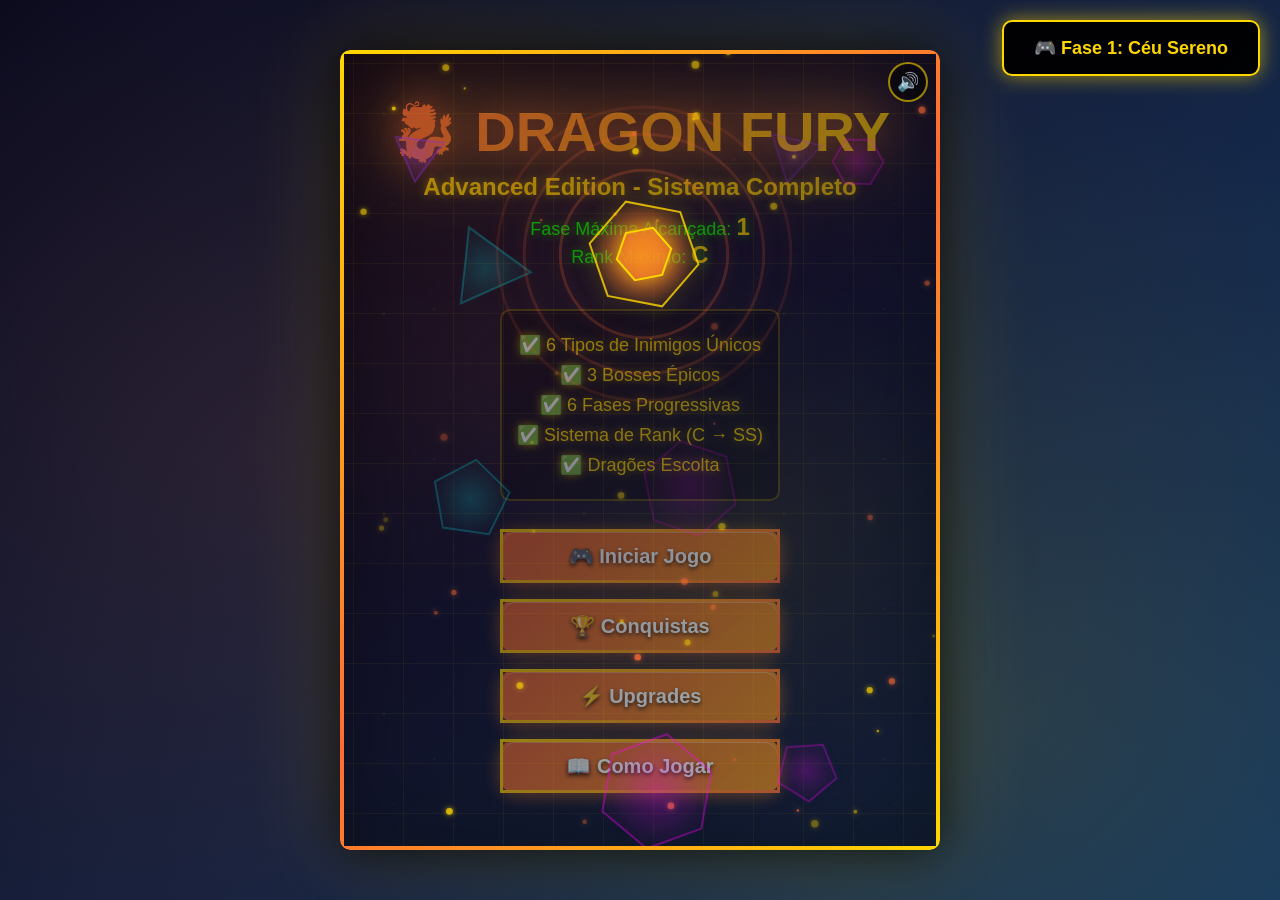
==== jogos/dragon fury/index.html @ 1b471805 "Add files via upload" ====
<!DOCTYPE html>
<html lang="pt-BR">
<head>
    <meta charset="UTF-8">
    <meta name="viewport" content="width=device-width, initial-scale=1.0">
    <title>Dragon Fury - Advanced Edition</title>
    <link rel="stylesheet" href="style.css">
</head>
<body>
    <div id="game-container">
        <!-- 🔧 NOVO: Botão de Mudo (áudio sintetizado via Web Audio API) -->
        <button id="mute-toggle-btn" class="mute-toggle-btn" onclick="audioSystem.toggleMute()" aria-label="Ativar/Desativar Som">🔊</button>
        
        <!-- Menu Principal -->
        <div id="main-menu" class="menu">
            <h1>🐉 DRAGON FURY</h1>
            <h2>Advanced Edition - Sistema Completo</h2>
            <div class="stage-info">
                <p>Fase Máxima Alcançada: <span id="max-stage-display">1</span></p>
                <p>Rank Máximo: <span id="max-rank-display">C</span></p>
            </div>
            <div class="features-list">
                <p>✅ 6 Tipos de Inimigos Únicos</p>
                <p>✅ 3 Bosses Épicos</p>
                <p>✅ 6 Fases Progressivas</p>
                <p>✅ Sistema de Rank (C → SS)</p>
                <p>✅ Dragões Escolta</p>
            </div>
            <button class="menu-button" onclick="game.startGame()">🎮 Iniciar Jogo</button>
            <button class="menu-button" onclick="ui.showAchievements()">🏆 Conquistas</button>
            <button class="menu-button" onclick="ui.showUpgrades()">⚡ Upgrades</button>
            <button class="menu-button" onclick="ui.showInstructions()">📖 Como Jogar</button>
        </div>

        <!-- Canvas do Jogo -->
        <canvas id="gameCanvas" width="600" height="800"></canvas>

        <!-- HUD (Agora desenhado via Canvas, mas mantido para compatibilidade) -->
        <div id="hud" class="hud" style="display: none;">
            <div class="hud-item"><span class="hud-icon">💰</span> Moedas: <span id="coins">0</span></div>
            <div class="hud-item"><span class="hud-icon">🎯</span> Pontos: <span id="score">0</span></div>
            <div class="hud-item"><span class="hud-icon">❤️</span> Vida: <span id="health">100</span></div>
            <div class="hud-item"><span class="hud-icon">🔥</span> Fogo: <span id="firepower">1</span></div>
        </div>

        <!-- 🔧 NOVO: Controles Touch para Mobile (o jogo só tinha teclado) -->
        <div id="touch-controls" class="touch-controls" style="display: none;">
            <div id="touch-dpad" class="touch-dpad">
                <button class="dpad-btn dpad-up" data-key="ArrowUp" aria-label="Cima">▲</button>
                <button class="dpad-btn dpad-left" data-key="ArrowLeft" aria-label="Esquerda">◀</button>
                <button class="dpad-btn dpad-right" data-key="ArrowRight" aria-label="Direita">▶</button>
                <button class="dpad-btn dpad-down" data-key="ArrowDown" aria-label="Baixo">▼</button>
            </div>
            <button id="touch-fire" class="touch-fire-btn" data-key=" " aria-label="Atirar">🔥</button>
        </div>

        <!-- Menu de Pause -->
        <div id="pause-menu" class="pause-menu">
            <h2>⏸️ PAUSADO</h2>
            <button class="menu-button" onclick="game.resumeGame()">▶️ Continuar</button>
            <button class="menu-button" onclick="ui.showUpgradesFromPause()">⚡ Upgrades</button>
            <button class="menu-button" onclick="game.returnToMenu()">🏠 Menu Principal</button>
        </div>

        <!-- Fase Completa -->
        <div id="stage-complete" class="stage-complete">
            <h2 id="stage-complete-title">Fase Completa!</h2>
            <h3 id="stage-complete-name">Céu Sereno</h3>
            <div class="stage-complete-stars">⭐⭐⭐</div>
            <div id="rank-display" class="rank-display">
                <p>Rank: <span id="final-rank">B</span></p>
                <p>Bônus: <span id="rank-bonus">25</span> moedas</p>
            </div>
            <p>Pontuação: <span id="stage-complete-score">0</span></p>
            <p>Moedas: <span id="stage-complete-coins">0</span></p>
            <p class="stage-complete-hint">Pressione ENTER ou ESPAÇO para pular</p>
        </div>

        <!-- Jogo Completo -->
        <div id="game-complete" class="game-complete">
            <h2>🏆 PARABÉNS! 🏆</h2>
            <h3>VOCÊ COMPLETOU DRAGON FURY!</h3>
            <div class="game-complete-stars">⭐⭐⭐⭐⭐</div>
            <p>Pontuação Final: <span id="game-complete-score">0</span></p>
            <p>Moedas Totais: <span id="game-complete-coins">0</span></p>
            <p>Rank Final: <span id="game-complete-rank">A</span></p>
            <p class="game-complete-bonus">🎁 Bônus: +1000 Moedas!</p>
            <button class="menu-button" onclick="game.restartGame()">🔄 Jogar Novamente</button>
            <button class="menu-button" onclick="game.returnToMenu()">🏠 Menu Principal</button>
        </div>

        <!-- Game Over -->
        <div id="game-over" class="game-over">
            <h2>💀 GAME OVER</h2>
            <p>Fase Alcançada: <span id="final-stage">1</span></p>
            <p>Rank Final: <span id="gameover-rank">C</span></p>
            <p>Pontuação Final: <span id="final-score">0</span></p>
            <p>Moedas Coletadas: <span id="final-coins">0</span></p>
            <p>Distância Percorrida: <span id="final-distance">0</span>m</p>
            <button class="menu-button" onclick="game.restartGame()">🔄 Jogar Novamente</button>
            <button class="menu-button" onclick="game.returnToMenu()">🏠 Menu Principal</button>
        </div>

        <!-- Painel de Conquistas -->
        <div id="achievements-panel" class="achievements-panel">
            <h2>🏆 CONQUISTAS</h2>
            <div id="achievements-list"></div>
            <button class="close-button" onclick="ui.closeAchievements()">Fechar</button>
        </div>

        <!-- Painel de Upgrades -->
        <div id="upgrades-panel" class="upgrades-panel">
            <h2>⚡ UPGRADES</h2>
            <div id="upgrades-list"></div>
            <button class="close-button" onclick="ui.closeUpgrades()">Fechar</button>
        </div>
    </div>

    <!-- 🔧 NOVO: helpers de polígonos (usados por inimigos e bosses) -->
    <script src="geo-utils.js"></script>
    
    <!-- 🔧 NOVO: sistema de áudio sintetizado (Web Audio API) -->
    <script src="audio-system.js"></script>
    
    <!-- Scripts Originais -->
    <script src="data.js"></script>
    <script src="player.js"></script>
    
    <!-- ✨ ENHANCED: Sistema de Melhorias Visuais -->
    <script src="visual-enhancements.js"></script>
    
    <!-- ✨ NOVO: Sistemas de Efeitos Visuais Avançados -->
    <script src="coin-effects.js"></script>
    <script src="powerup-effects.js"></script>
    
    <script src="entities.js"></script>
    <script src="achievements.js"></script>
    <script src="upgrades.js"></script>
    
    <!-- ✨ NOVO: Sistema de Rank -->
    <script src="rank-system.js"></script>
    
    <!-- 🔧 CORRIGIDO: Usar versões corrigidas de UI e Game -->
    <script src="ui.js"></script>
    <script src="game.js"></script>
    
    <!-- Novos Sistemas -->
    <script src="dragon-escorts.js"></script>
    
    <!-- ✨ NOVO: Sistemas de Inimigos com IA -->
    <script src="enemy-projectiles.js"></script>
    <script src="enemy-types.js"></script>
    <script src="enemy-ai.js"></script>
    
    <script src="enemy-system.js"></script>
    <script src="boss-system.js"></script>
    <script src="phase-system.js"></script>
    <script src="phase-effects.js"></script> <!-- Efeitos visuais das fases -->
    
    <!-- ✨ NOVO: Sistemas de Transições e Parallax -->
    <script src="phase-transitions.js"></script>
    <script src="parallax-system.js"></script>
    
    <!-- ✨ NOVO: Arquivos de Fases Individuais -->
    <script src="phase1-ceu-sereno.js"></script>
    <script src="phase2-tempestade-iminente.js"></script>
    <script src="phase3-furia-ardente.js"></script>
    <script src="phase4-abismo-sombrio.js"></script>
    <script src="phase5-invasao-cosmica.js"></script>
    <script src="phase-manager.js"></script> <!-- Gerenciador de fases -->
    
    <script src="spawn-system.js"></script>
    <script src="collision-system.js"></script>
    <script src="hud-system.js"></script>
    <script src="integration.js"></script>
    
    <!-- 🔧 CRÍTICO: Menu System - ADICIONADO! -->
    <script src="menu-system.js"></script>
    
    <!-- 🔧 NOVO: Controles Touch para Mobile -->
    <script src="touch-controls.js"></script>
    
    <!-- Inicialização -->
    <script src="main.js"></script>
    
    <!-- ✨ ENHANCED: Integração de Efeitos Visuais -->
    <script src="visual-integration.js"></script>
</body>
</html>
---- jogos/dragon fury/style.css ----
* {
    margin: 0;
    padding: 0;
    box-sizing: border-box;
}

body {
    font-family: 'Arial', sans-serif;
    background: 
        radial-gradient(circle at 20% 50%, rgba(255, 107, 53, 0.1) 0%, transparent 50%),
        radial-gradient(circle at 80% 80%, rgba(255, 215, 0, 0.1) 0%, transparent 50%),
        linear-gradient(135deg, #0a0a1e 0%, #16213e 50%, #0f3460 100%);
    color: #ffffff;
    display: flex;
    justify-content: center;
    align-items: center;
    min-height: 100vh;
    overflow: hidden;
    animation: bgPulse 8s ease-in-out infinite;
}

@keyframes bgPulse {
    0%, 100% { background-position: 0% 50%; }
    50% { background-position: 100% 50%; }
}

#game-container {
    position: relative;
    /* 🔧 BUGFIX: era fixo em 600x800px e estourava a largura em qualquer
       tela menor que 600px (praticamente todo celular), forçando scroll
       horizontal e cortando o jogo. Agora escala mantendo a proporção
       3:4 original, mas nunca passa do tamanho da viewport. */
    width: 600px;
    height: 800px;
    max-width: 100vw;
    max-height: 100vh;
    aspect-ratio: 3 / 4;
    box-shadow: 
        0 0 50px rgba(0, 0, 0, 0.8),
        0 0 100px rgba(255, 215, 0, 0.2),
        inset 0 0 50px rgba(255, 215, 0, 0.05);
    border-radius: 10px;
    overflow: hidden;
}

#gameCanvas {
    display: none;
    /* 🔧 BUGFIX: canvas agora acompanha o tamanho do #game-container
       (a resolução interna continua 600x800 no HTML, então as coordenadas
       do jogo — posição do dragão, inimigos etc — não mudam, só o
       tamanho visual na tela muda). */
    width: 100%;
    height: 100%;
    background: #000000;
    border: 4px solid;
    border-image: linear-gradient(135deg, #FFD700, #FF6B35, #FFD700) 1;
    box-shadow: 
        0 0 30px rgba(255, 215, 0, 0.6),
        0 0 60px rgba(255, 107, 53, 0.3),
        inset 0 0 100px rgba(0, 0, 0, 0.8);
    border-radius: 8px;
}

/* ===== MENU PRINCIPAL ===== */
.menu {
    position: absolute;
    top: 0;
    left: 0;
    width: 100%;
    height: 100%;
    background: 
        radial-gradient(circle at 30% 40%, rgba(255, 107, 53, 0.1) 0%, transparent 40%),
        radial-gradient(circle at 70% 60%, rgba(255, 215, 0, 0.1) 0%, transparent 40%),
        linear-gradient(135deg, #0f0f23 0%, #1a1a3e 100%);
    display: flex;
    flex-direction: column;
    justify-content: center;
    align-items: center;
    text-align: center;
    padding: 20px 30px;
    border: 4px solid;
    border-image: linear-gradient(135deg, #FFD700, #FF6B35, #FFD700) 1;
    box-shadow: 
        0 0 30px rgba(255, 215, 0, 0.4),
        0 0 60px rgba(255, 107, 53, 0.2),
        inset 0 0 100px rgba(0, 0, 0, 0.5);
    border-radius: 10px;
    overflow-y: auto;
}

.menu::before {
    content: '';
    position: absolute;
    top: 0;
    left: 0;
    width: 100%;
    height: 100%;
    background: 
        radial-gradient(2px 2px at 20% 30%, rgba(255, 215, 0, 0.3), transparent),
        radial-gradient(2px 2px at 60% 70%, rgba(255, 107, 53, 0.3), transparent),
        radial-gradient(1px 1px at 50% 50%, rgba(255, 255, 255, 0.2), transparent),
        radial-gradient(1px 1px at 80% 10%, rgba(255, 215, 0, 0.2), transparent);
    background-size: 200px 200px, 150px 150px, 100px 100px, 180px 180px;
    animation: stars 60s linear infinite;
    opacity: 0.6;
    pointer-events: none;
}

@keyframes stars {
    from { transform: translateY(0); }
    to { transform: translateY(-200px); }
}

.menu h1 {
    font-size: 56px;
    background: linear-gradient(135deg, #FF6B35, #FFD700, #FF6B35);
    background-size: 200% 200%;
    -webkit-background-clip: text;
    -webkit-text-fill-color: transparent;
    background-clip: text;
    filter: drop-shadow(0 0 20px rgba(255, 107, 53, 0.8))
            drop-shadow(0 0 40px rgba(255, 215, 0, 0.5))
            drop-shadow(0 0 60px rgba(255, 107, 53, 0.3));
    margin-bottom: 8px;
    animation: pulse 2s infinite, gradientShift 3s ease infinite;
}

@keyframes gradientShift {
    0%, 100% { background-position: 0% 50%; }
    50% { background-position: 100% 50%; }
}

.menu h2 {
    font-size: 24px;
    color: #FFD700;
    margin-bottom: 12px;
    text-shadow: 0 0 10px rgba(255, 215, 0, 0.6);
}

.stage-info {
    font-size: 18px;
    color: #00FF00;
    margin-bottom: 20px;
    text-shadow: 0 0 10px rgba(0, 255, 0, 0.6);
}

.stage-info span {
    color: #FFD700;
    font-weight: bold;
    font-size: 24px;
}

@keyframes pulse {
    0%, 100% {
        transform: scale(1);
    }
    50% {
        transform: scale(1.05);
    }
}

.menu-button {
    width: 280px;
    padding: 12px 25px;
    margin: 8px;
    font-size: 20px;
    font-weight: bold;
    color: #ffffff;
    background: linear-gradient(135deg, 
        rgba(255, 107, 53, 0.9) 0%, 
        rgba(247, 147, 30, 0.9) 100%);
    backdrop-filter: blur(10px);
    border: 3px solid;
    border-image: linear-gradient(135deg, #FFD700, #FF6B35) 1;
    border-radius: 15px;
    cursor: pointer;
    transition: all 0.4s cubic-bezier(0.175, 0.885, 0.32, 1.275);
    text-shadow: 0 2px 4px rgba(0, 0, 0, 0.8);
    box-shadow: 
        0 4px 15px rgba(255, 107, 53, 0.4),
        0 0 20px rgba(255, 215, 0, 0.2),
        inset 0 1px 0 rgba(255, 255, 255, 0.3);
    position: relative;
    overflow: hidden;
}

.menu-button::before {
    content: '';
    position: absolute;
    top: 0;
    left: -100%;
    width: 100%;
    height: 100%;
    background: linear-gradient(90deg, 
        transparent, 
        rgba(255, 255, 255, 0.3), 
        transparent);
    transition: left 0.5s;
}

.menu-button:hover::before {
    left: 100%;
}

.menu-button:hover {
    transform: translateY(-5px) scale(1.05);
    box-shadow: 
        0 8px 30px rgba(255, 107, 53, 0.6),
        0 0 40px rgba(255, 215, 0, 0.4),
        inset 0 1px 0 rgba(255, 255, 255, 0.5);
    background: linear-gradient(135deg, 
        rgba(247, 147, 30, 0.95) 0%, 
        rgba(255, 107, 53, 0.95) 100%);
    border-width: 4px;
}

.menu-button:active {
    transform: translateY(0);
}

/* ===== HUD ===== */
.hud {
    position: absolute;
    top: 10px;
    right: 10px;
    display: none;
    background: rgba(0, 0, 0, 0.8);
    padding: 15px;
    border-radius: 10px;
    border: 2px solid #FFD700;
    box-shadow: 0 0 20px rgba(255, 215, 0, 0.4);
    min-width: 200px;
}

.hud-item {
    font-size: 18px;
    margin: 8px 0;
    color: #FFD700;
    font-weight: bold;
    text-shadow: 0 2px 4px rgba(0, 0, 0, 0.8);
    display: flex;
    align-items: center;
    gap: 8px;
}

.hud-icon {
    font-size: 24px;
}

/* ===== MENU DE PAUSE ===== */
.pause-menu {
    position: absolute;
    top: 50%;
    left: 50%;
    transform: translate(-50%, -50%);
    background: rgba(0, 0, 0, 0.95);
    padding: 40px;
    border-radius: 20px;
    border: 3px solid #FFD700;
    display: none;
    text-align: center;
    box-shadow: 0 0 50px rgba(255, 215, 0, 0.6);
}

.pause-menu h2 {
    font-size: 48px;
    color: #FFD700;
    margin-bottom: 30px;
    text-shadow: 0 0 15px rgba(255, 215, 0, 0.8);
}

/* ===== GAME OVER ===== */
.game-over {
    position: absolute;
    top: 50%;
    left: 50%;
    transform: translate(-50%, -50%);
    background: rgba(0, 0, 0, 0.95);
    padding: 40px;
    border-radius: 20px;
    border: 3px solid #FF0000;
    display: none;
    text-align: center;
    min-width: 400px;
    box-shadow: 0 0 50px rgba(255, 0, 0, 0.6);
}

.game-over h2 {
    font-size: 54px;
    color: #FF0000;
    margin-bottom: 25px;
    text-shadow: 0 0 20px rgba(255, 0, 0, 0.8);
}

.game-over p {
    font-size: 22px;
    color: #FFD700;
    margin: 15px 0;
    text-shadow: 0 2px 4px rgba(0, 0, 0, 0.8);
}

/* ===== STAGE COMPLETE ===== */
.stage-complete {
    position: absolute;
    top: 50%;
    left: 50%;
    transform: translate(-50%, -50%);
    background: rgba(0, 0, 0, 0.95);
    padding: 50px;
    border-radius: 20px;
    border: 3px solid #00FF00;
    display: none;
    text-align: center;
    min-width: 450px;
    box-shadow: 0 0 50px rgba(0, 255, 0, 0.6);
    animation: stageAppear 0.5s ease-out;
}

@keyframes stageAppear {
    from {
        opacity: 0;
        transform: translate(-50%, -60%) scale(0.8);
    }
    to {
        opacity: 1;
        transform: translate(-50%, -50%) scale(1);
    }
}

.stage-complete h2 {
    font-size: 48px;
    color: #00FF00;
    margin-bottom: 15px;
    text-shadow: 0 0 20px rgba(0, 255, 0, 0.8);
}

.stage-complete h3 {
    font-size: 32px;
    color: #FFD700;
    margin-bottom: 20px;
    text-shadow: 0 0 15px rgba(255, 215, 0, 0.8);
}

.stage-complete-stars {
    font-size: 48px;
    margin: 20px 0;
    animation: starPulse 1s infinite;
}

@keyframes starPulse {
    0%, 100% { transform: scale(1); }
    50% { transform: scale(1.1); }
}

.stage-complete p {
    font-size: 24px;
    color: #FFD700;
    margin: 15px 0;
    text-shadow: 0 2px 4px rgba(0, 0, 0, 0.8);
}

.stage-complete-hint {
    font-size: 20px !important;
    color: #FFFFFF !important;
    margin-top: 30px !important;
    animation: blink 1.5s infinite;
}

.stage-complete-countdown {
    font-size: 28px !important;
    color: #00FF00 !important;
    margin: 20px 0 !important;
    font-weight: bold !important;
    text-shadow: 0 0 20px rgba(0, 255, 0, 0.8), 0 0 40px rgba(0, 255, 0, 0.5) !important;
    animation: pulse 1s infinite;
}

@keyframes blink {
    0%, 100% { opacity: 1; }
    50% { opacity: 0.3; }
}

/* ===== GAME COMPLETE ===== */
.game-complete {
    position: absolute;
    top: 50%;
    left: 50%;
    transform: translate(-50%, -50%);
    background: linear-gradient(135deg, rgba(255, 215, 0, 0.2) 0%, rgba(0, 0, 0, 0.95) 100%);
    padding: 50px;
    border-radius: 20px;
    border: 3px solid #FFD700;
    display: none;
    text-align: center;
    min-width: 500px;
    box-shadow: 0 0 60px rgba(255, 215, 0, 0.8);
    animation: victoryAppear 0.8s ease-out;
}

@keyframes victoryAppear {
    from {
        opacity: 0;
        transform: translate(-50%, -60%) scale(0.5) rotate(-10deg);
    }
    to {
        opacity: 1;
        transform: translate(-50%, -50%) scale(1) rotate(0deg);
    }
}

.game-complete h2 {
    font-size: 56px;
    color: #FFD700;
    margin-bottom: 15px;
    text-shadow: 0 0 30px rgba(255, 215, 0, 1);
    animation: rainbow 3s infinite;
}

@keyframes rainbow {
    0% { color: #FFD700; }
    33% { color: #FF6B35; }
    66% { color: #00FF00; }
    100% { color: #FFD700; }
}

.game-complete h3 {
    font-size: 32px;
    color: #FFFFFF;
    margin-bottom: 25px;
    text-shadow: 0 0 15px rgba(255, 255, 255, 0.8);
}

.game-complete-stars {
    font-size: 56px;
    margin: 25px 0;
    animation: starSpin 2s infinite;
}

@keyframes starSpin {
    0% { transform: rotate(0deg) scale(1); }
    50% { transform: rotate(180deg) scale(1.2); }
    100% { transform: rotate(360deg) scale(1); }
}

.game-complete p {
    font-size: 26px;
    color: #FFD700;
    margin: 15px 0;
    text-shadow: 0 2px 4px rgba(0, 0, 0, 0.8);
}

.game-complete-bonus {
    font-size: 28px !important;
    color: #00FF00 !important;
    margin-top: 25px !important;
    animation: bounce 1s infinite;
}

@keyframes bounce {
    0%, 100% { transform: translateY(0); }
    50% { transform: translateY(-10px); }
}

/* ===== PAINÉIS ===== */
.achievements-panel,
.upgrades-panel {
    position: absolute;
    top: 0;
    left: 0;
    width: 100%;
    height: 100%;
    background: linear-gradient(135deg, #0f0f23 0%, #1a1a3e 100%);
    display: none;
    flex-direction: column;
    padding: 30px;
    overflow-y: auto;
    border: 3px solid #FFD700;
}

.achievements-panel h2,
.upgrades-panel h2 {
    font-size: 42px;
    color: #FFD700;
    text-align: center;
    margin-bottom: 25px;
    text-shadow: 0 0 15px rgba(255, 215, 0, 0.8);
}

#achievements-list,
#upgrades-list {
    flex: 1;
    overflow-y: auto;
    padding: 10px;
}

/* ===== CONQUISTAS ===== */
.achievement {
    background: rgba(20, 20, 40, 0.8);
    border: 2px solid #555;
    border-radius: 10px;
    padding: 15px;
    margin: 10px 0;
    display: flex;
    align-items: center;
    transition: all 0.3s;
}

.achievement.unlocked {
    border-color: #FFD700;
    background: rgba(255, 215, 0, 0.1);
    box-shadow: 0 0 15px rgba(255, 215, 0, 0.3);
}

.achievement-icon {
    font-size: 48px;
    margin-right: 20px;
    min-width: 60px;
    text-align: center;
}

.achievement-info h3 {
    font-size: 22px;
    color: #FFD700;
    margin-bottom: 5px;
}

.achievement-info p {
    font-size: 16px;
    color: #AAA;
}

.achievement.unlocked .achievement-info h3 {
    color: #FFD700;
    text-shadow: 0 0 10px rgba(255, 215, 0, 0.6);
}

/* ===== UPGRADES ===== */
.upgrade-item {
    background: rgba(20, 20, 40, 0.8);
    border: 2px solid #FF6B35;
    border-radius: 10px;
    padding: 20px;
    margin: 15px 0;
    transition: all 0.3s;
}

.upgrade-item:hover {
    transform: translateY(-3px);
    box-shadow: 0 5px 20px rgba(255, 107, 53, 0.4);
}

.upgrade-item h3 {
    font-size: 24px;
    color: #FF6B35;
    margin-bottom: 10px;
}

.upgrade-item p {
    font-size: 16px;
    color: #CCC;
    margin-bottom: 15px;
}

.upgrade-level {
    font-size: 18px;
    color: #FFD700;
    margin-bottom: 10px;
    font-weight: bold;
}

.upgrade-cost {
    font-size: 18px;
    color: #FFD700;
    margin-bottom: 15px;
    font-weight: bold;
}

.upgrade-button {
    width: 100%;
    padding: 12px;
    font-size: 18px;
    font-weight: bold;
    color: #ffffff;
    background: linear-gradient(135deg, #FF6B35 0%, #F7931E 100%);
    border: 2px solid #FFD700;
    border-radius: 8px;
    cursor: pointer;
    transition: all 0.3s;
}

.upgrade-button:hover:not(:disabled) {
    transform: translateY(-2px);
    box-shadow: 0 4px 15px rgba(255, 107, 53, 0.5);
}

.upgrade-button:disabled {
    background: #555;
    border-color: #777;
    cursor: not-allowed;
    opacity: 0.6;
}

/* ===== BOTÃO FECHAR ===== */
.close-button {
    padding: 15px 40px;
    font-size: 20px;
    font-weight: bold;
    color: #ffffff;
    background: linear-gradient(135deg, #FF6B35 0%, #F7931E 100%);
    border: 3px solid #FFD700;
    border-radius: 10px;
    cursor: pointer;
    margin-top: 20px;
    align-self: center;
    transition: all 0.3s;
}

.close-button:hover {
    transform: translateY(-2px);
    box-shadow: 0 5px 20px rgba(255, 107, 53, 0.6);
}

/* ===== NOTIFICAÇÕES ===== */
.notification {
    position: fixed;
    right: 20px;
    background: rgba(0, 0, 0, 0.95);
    color: #FFD700;
    padding: 15px 30px;
    border-radius: 10px;
    border: 2px solid #FFD700;
    font-size: 18px;
    font-weight: bold;
    text-align: center;
    z-index: 10000;
    box-shadow: 0 0 20px rgba(255, 215, 0, 0.6);
    opacity: 0;
    transform: translateX(100%);
    transition: all 0.3s ease;
    min-width: 200px;
}

.notification-info {
    border-color: #FFD700;
    color: #FFD700;
}

.notification-success {
    border-color: #00FF00;
    color: #00FF00;
    box-shadow: 0 0 20px rgba(0, 255, 0, 0.6);
}

.notification-warning {
    border-color: #FFA500;
    color: #FFA500;
    box-shadow: 0 0 20px rgba(255, 165, 0, 0.6);
}

.notification-error {
    border-color: #FF0000;
    color: #FF0000;
    box-shadow: 0 0 20px rgba(255, 0, 0, 0.6);
}

@keyframes slideDown {
    from {
        top: -100px;
        opacity: 0;
    }
    to {
        top: 50px;
        opacity: 1;
    }
}

@keyframes slideUp {
    from {
        top: 50px;
        opacity: 1;
    }
    to {
        top: -100px;
        opacity: 0;
    }
}

/* ===== SCROLLBAR ===== */
::-webkit-scrollbar {
    width: 10px;
}

::-webkit-scrollbar-track {
    background: rgba(0, 0, 0, 0.3);
}

::-webkit-scrollbar-thumb {
    background: #FF6B35;
    border-radius: 5px;
}

::-webkit-scrollbar-thumb:hover {
    background: #F7931E;
}

/* ===== FEATURES LIST ENHANCED ===== */
.features-list {
    margin: 20px 0;
    padding: 15px;
    background: rgba(0, 0, 0, 0.3);
    border-radius: 10px;
    backdrop-filter: blur(5px);
    border: 2px solid rgba(255, 215, 0, 0.3);
}

.features-list p {
    margin: 8px 0;
    font-size: 18px;
    color: #FFD700;
    text-shadow: 0 0 10px rgba(255, 215, 0, 0.6);
    animation: featureGlow 2s ease-in-out infinite;
}

.features-list p:nth-child(1) { animation-delay: 0s; }
.features-list p:nth-child(2) { animation-delay: 0.2s; }
.features-list p:nth-child(3) { animation-delay: 0.4s; }
.features-list p:nth-child(4) { animation-delay: 0.6s; }
.features-list p:nth-child(5) { animation-delay: 0.8s; }

@keyframes featureGlow {
    0%, 100% { 
        text-shadow: 0 0 10px rgba(255, 215, 0, 0.6);
        opacity: 0.9;
    }
    50% { 
        text-shadow: 0 0 20px rgba(255, 215, 0, 0.9), 0 0 30px rgba(255, 107, 53, 0.5);
        opacity: 1;
    }
}

/* ===== RANK DISPLAY ENHANCED ===== */
.rank-display {
    background: rgba(0, 0, 0, 0.5);
    padding: 15px;
    border-radius: 10px;
    margin: 15px 0;
    border: 2px solid rgba(255, 215, 0, 0.4);
    backdrop-filter: blur(5px);
}

.rank-display p {
    font-size: 24px;
    margin: 8px 0;
}

/* ===== VISUAL ENHANCEMENTS ===== */
.achievement.unlocked {
    border-color: #FFD700;
    background: 
        linear-gradient(135deg, rgba(255, 215, 0, 0.15) 0%, rgba(255, 107, 53, 0.1) 100%);
    box-shadow: 
        0 0 15px rgba(255, 215, 0, 0.4),
        0 0 30px rgba(255, 107, 53, 0.2),
        inset 0 0 20px rgba(255, 215, 0, 0.1);
    animation: achievementPulse 2s ease-in-out infinite;
}

@keyframes achievementPulse {
    0%, 100% { 
        box-shadow: 
            0 0 15px rgba(255, 215, 0, 0.4),
            0 0 30px rgba(255, 107, 53, 0.2),
            inset 0 0 20px rgba(255, 215, 0, 0.1);
    }
    50% { 
        box-shadow: 
            0 0 25px rgba(255, 215, 0, 0.6),
            0 0 50px rgba(255, 107, 53, 0.3),
            inset 0 0 30px rgba(255, 215, 0, 0.2);
    }
}

/* ===== UPGRADE ITEM ENHANCED ===== */
.upgrade-item {
    background: 
        linear-gradient(135deg, rgba(20, 20, 40, 0.9) 0%, rgba(40, 20, 20, 0.8) 100%);
    border: 2px solid #FF6B35;
    border-radius: 12px;
    padding: 20px;
    margin: 15px 0;
    transition: all 0.4s cubic-bezier(0.175, 0.885, 0.32, 1.275);
    box-shadow: 
        0 4px 15px rgba(255, 107, 53, 0.2),
        inset 0 1px 0 rgba(255, 255, 255, 0.1);
    position: relative;
    overflow: hidden;
}

.upgrade-item::before {
    content: '';
    position: absolute;
    top: 0;
    left: -100%;
    width: 100%;
    height: 100%;
    background: linear-gradient(90deg, 
        transparent, 
        rgba(255, 107, 53, 0.3), 
        transparent);
    transition: left 0.5s;
}

.upgrade-item:hover::before {
    left: 100%;
}

.upgrade-item:hover {
    transform: translateY(-5px) scale(1.02);
    box-shadow: 
        0 8px 30px rgba(255, 107, 53, 0.5),
        0 0 40px rgba(255, 215, 0, 0.3),
        inset 0 1px 0 rgba(255, 255, 255, 0.2);
    border-color: #FFD700;
}

/* ===== 🔧 NOVO: CONTROLES TOUCH (MOBILE) ===== */
/* O jogo só respondia a teclado; estes controles aparecem apenas em
   dispositivos com tela sensível ao toque (ver touch-controls.js). */
.touch-controls {
    position: absolute;
    bottom: 4%;
    left: 0;
    right: 0;
    display: none; /* ligado via JS quando um dispositivo touch é detectado */
    justify-content: space-between;
    align-items: flex-end;
    padding: 0 4%;
    z-index: 50;
    pointer-events: none; /* container não bloqueia toques, só os botões */
    user-select: none;
    -webkit-user-select: none;
    touch-action: none;
}

.touch-dpad {
    position: relative;
    width: 42vw;
    max-width: 190px;
    height: 42vw;
    max-height: 190px;
    pointer-events: none;
}

.dpad-btn {
    position: absolute;
    width: 34%;
    height: 34%;
    background: rgba(0, 0, 0, 0.45);
    border: 2px solid rgba(255, 215, 0, 0.6);
    border-radius: 12px;
    color: #FFD700;
    font-size: 20px;
    display: flex;
    align-items: center;
    justify-content: center;
    pointer-events: auto;
    touch-action: none;
    -webkit-tap-highlight-color: transparent;
}

.dpad-btn.pressed {
    background: rgba(255, 107, 53, 0.6);
    border-color: #FF6B35;
    transform: scale(0.92);
}

.dpad-up    { top: 0;    left: 33%; }
.dpad-left  { top: 33%;  left: 0;   }
.dpad-right { top: 33%;  left: 66%; }
.dpad-down  { top: 66%;  left: 33%; }

.touch-fire-btn {
    width: 20vw;
    max-width: 90px;
    height: 20vw;
    max-height: 90px;
    border-radius: 50%;
    background: rgba(255, 107, 53, 0.45);
    border: 3px solid rgba(255, 215, 0, 0.8);
    color: #FFD700;
    font-size: 28px;
    pointer-events: auto;
    touch-action: none;
    -webkit-tap-highlight-color: transparent;
    box-shadow: 0 0 20px rgba(255, 107, 53, 0.5);
}

.touch-fire-btn.pressed {
    background: rgba(255, 107, 53, 0.85);
    transform: scale(0.92);
}

@media (max-width: 480px) {
    .dpad-btn { font-size: 16px; }
    .touch-fire-btn { font-size: 22px; }
}

/* ===== 🔧 NOVO: BOTÃO DE MUDO ===== */
.mute-toggle-btn {
    position: absolute;
    top: 12px;
    right: 12px;
    width: 40px;
    height: 40px;
    border-radius: 50%;
    background: rgba(0, 0, 0, 0.5);
    border: 2px solid rgba(255, 215, 0, 0.6);
    color: #FFD700;
    font-size: 18px;
    cursor: pointer;
    z-index: 100;
    display: flex;
    align-items: center;
    justify-content: center;
    -webkit-tap-highlight-color: transparent;
}

.mute-toggle-btn:hover {
    background: rgba(255, 107, 53, 0.4);
    border-color: #FF6B35;
}

.mute-toggle-btn:active {
    transform: scale(0.9);
}
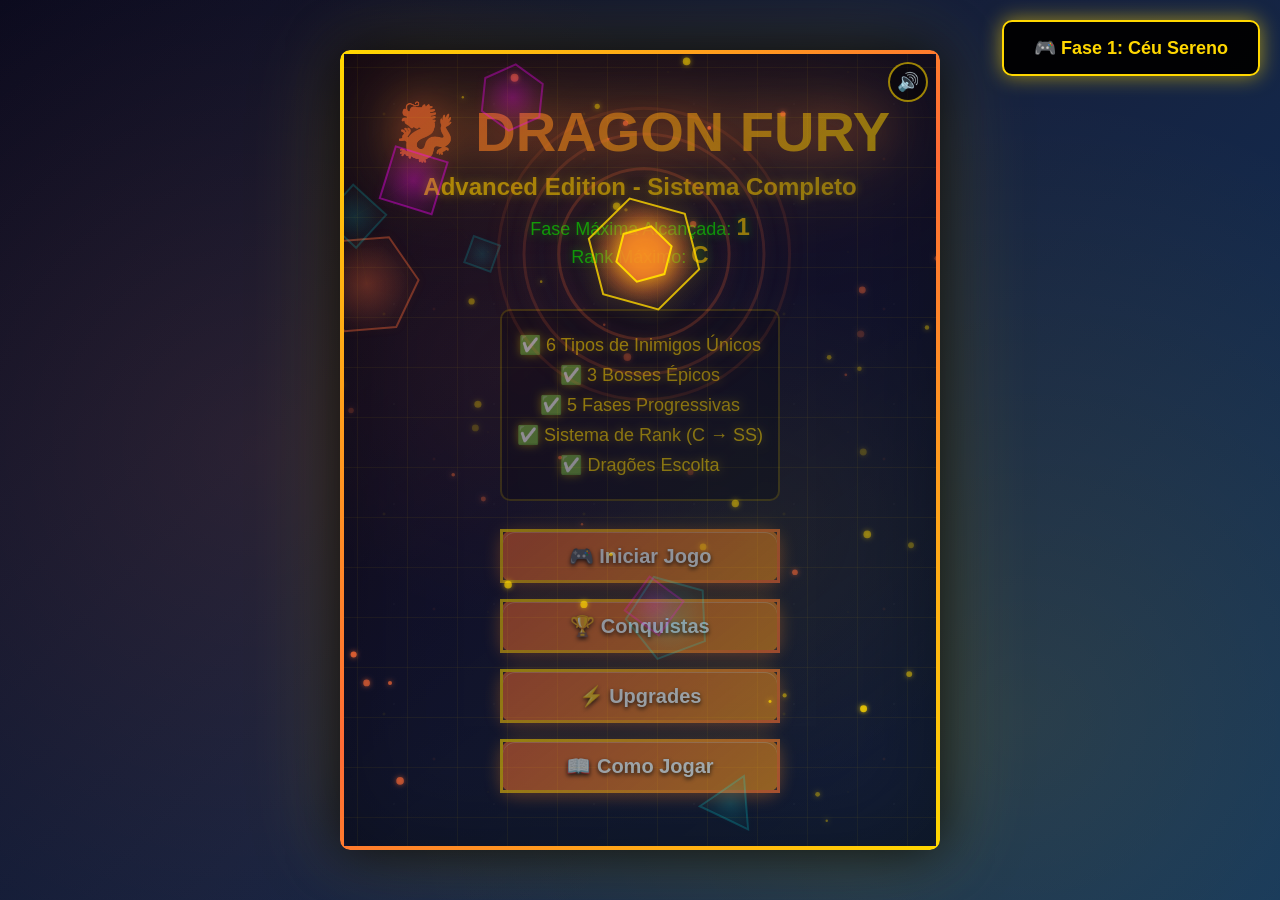
==== commit f283379b: "1.5" ====
--- a/jogos/dragon fury/index.html
+++ b/jogos/dragon fury/index.html
@@ -22,7 +22,7 @@
             <div class="features-list">
                 <p>✅ 6 Tipos de Inimigos Únicos</p>
                 <p>✅ 3 Bosses Épicos</p>
-                <p>✅ 6 Fases Progressivas</p>
+                <p>✅ 5 Fases Progressivas</p>
                 <p>✅ Sistema de Rank (C → SS)</p>
                 <p>✅ Dragões Escolta</p>
             </div>
@@ -73,7 +73,17 @@
             </div>
             <p>Pontuação: <span id="stage-complete-score">0</span></p>
             <p>Moedas: <span id="stage-complete-coins">0</span></p>
-            <p class="stage-complete-hint">Pressione ENTER ou ESPAÇO para pular</p>
+
+            <!-- 🔧 NOVO: Seletor de fase - substitui o antigo avanço
+                 automático por 3 escolhas explícitas do jogador -->
+            <div id="stage-complete-actions" class="stage-complete-actions">
+                <button id="stage-complete-next-btn" class="menu-button stage-complete-btn"
+                        onclick="game.nextStage()">▶️ Próxima Fase</button>
+                <button class="menu-button stage-complete-btn stage-complete-btn-secondary"
+                        onclick="game.repeatStage()">🔁 Repetir Fase</button>
+                <button class="menu-button stage-complete-btn stage-complete-btn-secondary"
+                        onclick="ui.showUpgradesFromStageComplete()">🛒 Comprar Upgrade</button>
+            </div>
         </div>
 
         <!-- Jogo Completo -->
--- a/jogos/dragon fury/style.css
+++ b/jogos/dragon fury/style.css
@@ -359,25 +359,25 @@
     text-shadow: 0 2px 4px rgba(0, 0, 0, 0.8);
 }
 
-.stage-complete-hint {
-    font-size: 20px !important;
-    color: #FFFFFF !important;
-    margin-top: 30px !important;
-    animation: blink 1.5s infinite;
-}
-
-.stage-complete-countdown {
-    font-size: 28px !important;
-    color: #00FF00 !important;
-    margin: 20px 0 !important;
-    font-weight: bold !important;
-    text-shadow: 0 0 20px rgba(0, 255, 0, 0.8), 0 0 40px rgba(0, 255, 0, 0.5) !important;
-    animation: pulse 1s infinite;
-}
-
-@keyframes blink {
-    0%, 100% { opacity: 1; }
-    50% { opacity: 0.3; }
+/* 🔧 NOVO: Seletor de fase (Próxima Fase / Repetir Fase / Comprar Upgrade) */
+.stage-complete-actions {
+    display: flex;
+    flex-direction: column;
+    align-items: center;
+    gap: 4px;
+    margin-top: 25px;
+}
+
+.stage-complete-btn {
+    width: 260px !important;
+    font-size: 18px !important;
+}
+
+.stage-complete-btn-secondary {
+    background: linear-gradient(135deg,
+        rgba(80, 80, 90, 0.9) 0%,
+        rgba(50, 50, 60, 0.9) 100%) !important;
+    border-image: linear-gradient(135deg, #AAAAAA, #666666) 1 !important;
 }
 
 /* ===== GAME COMPLETE ===== */
